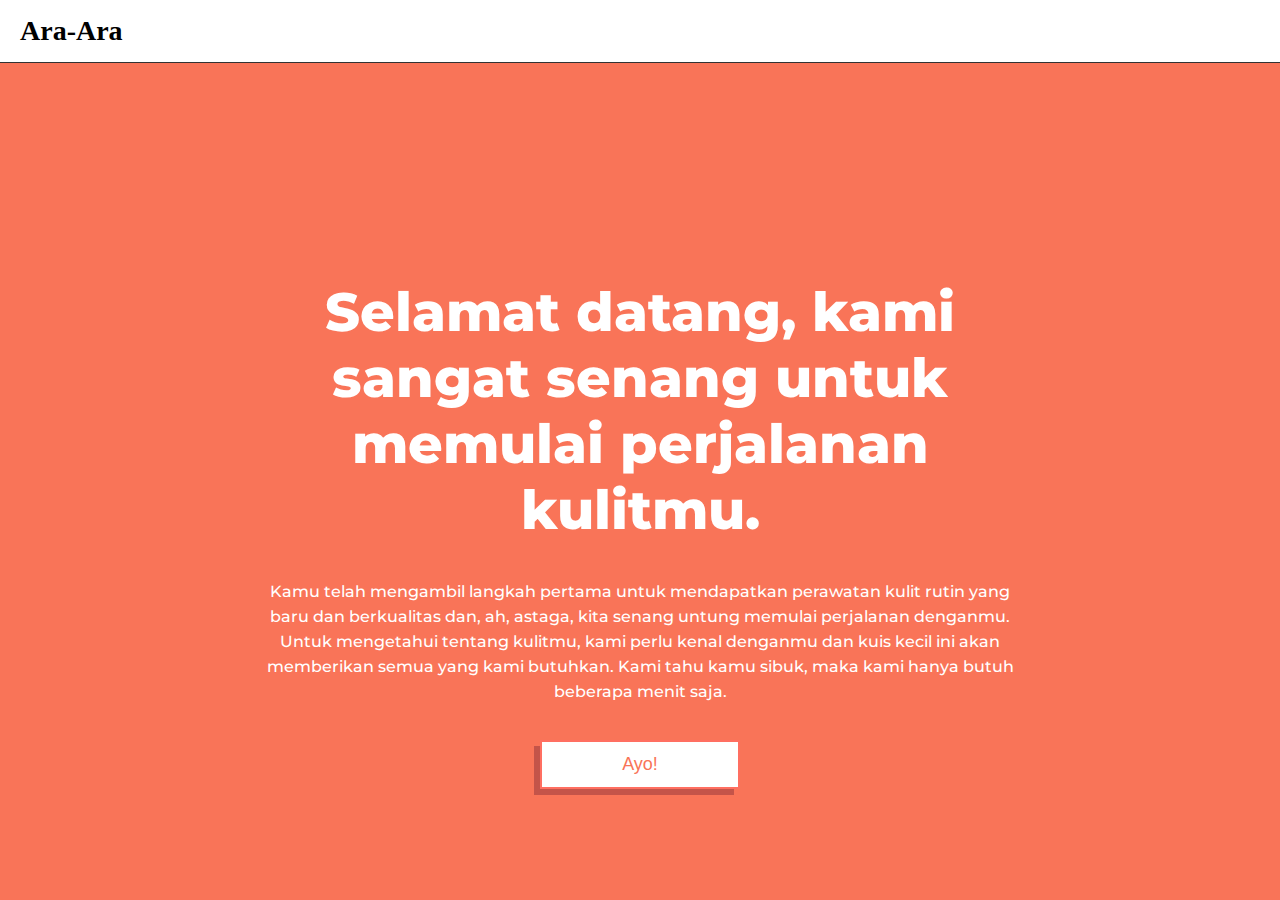
==== index.html @ bb8e39ed "stuck push gender" ====
<!DOCTYPE html>
<html lang="en">
  <head>
    <meta charset="UTF-8" />
    <meta name="viewport" content="width=device-width, initial-scale=1.0" />
    <title>Ara-Ara</title>
    <link rel="stylesheet" href="./assets/css/style.css" />
  </head>
  <body>
    <div class="container">
      <div class="header">
        <div class="header-logo">Ara-Ara</div>
      </div>
      <div class="hero">
        <div>
          <h1 class="title-hero">
            Selamat datang, kami sangat senang untuk memulai perjalanan kulitmu.
          </h1>
          <p class="sub-hero">
            Kamu telah mengambil langkah pertama untuk mendapatkan perawatan
            kulit rutin yang baru dan berkualitas dan, ah, astaga, kita senang
            untung memulai perjalanan denganmu. Untuk mengetahui tentang
            kulitmu, kami perlu kenal denganmu dan kuis kecil ini akan
            memberikan semua yang kami butuhkan. Kami tahu kamu sibuk, maka kami
            hanya butuh beberapa menit saja.
          </p>
          <a href="./pages/quiz.html">
            <button class="animation">Ayo!</button>
          </a>
        </div>
      </div>
    </div>
  </body>
</html>
---- assets/css/style.css ----
@import url("https://fonts.googleapis.com/css2?family=Montserrat:wght@100;200;300;400;500;600;700;800;900&display=swap");

body {
  font-family: "Montserrat", sans-serif;
  background-color: #f97458;
  margin: 0;
  min-height: 100vh;
}

a {
  text-decoration: none;
  color: #000;
}

.quiz-page {
  background-color: #e9bcb6;
}

/* header */
.header {
  padding: 15px 20px;
  background-color: #fff;
  border-bottom: 1px solid #333;
}

.header .quiz {
  text-align: center;
}

.header .header-logo {
  font-size: 28px;
  font-weight: 900;
  font-family: "Times New Roman", Times, serif;
}

/* Hero */

.hero {
  text-align: center;
  margin-top: 10vh;
  padding: 10vh 20vw 5vh;
}

.hero .title-hero {
  font-size: 54px;
  font-weight: 800;
  color: #fff;
}

.hero .sub-hero {
  font-size: 16px;
  font-weight: 500;
  line-height: 25px;
  color: white;
}

.hero a button {
  margin-top: 20px;
  background-color: white;
  color: #f97458;
  border: 2px solid #ff6f61;
  box-shadow: -6px 6px #c45449;
  padding: 12px 16px;
  min-width: 200px;
  transition: 0.3s;
  font-size: 18px;
  cursor: pointer;
}

.hero a button:hover {
  box-shadow: -2px 4px #c45449;
}

/* Quiz */
.quiz-hero {
  display: flex;
  min-height: 90vh;
  text-align: center;
}

.quiz-hero .quiz-content {
  margin: auto;
  height: auto;
}

p.category {
  font-size: 18px;
  font-weight: 300;
  letter-spacing: 7px;
}

.quiz-hero .quiz-content h3 {
  font-size: 28px;
  font-weight: 300;
}

.quiz-hero .quiz-content form {
  width: 450px;
  position: relative;
  margin: auto;
}

.quiz-hero .quiz-content form input {
  background: #fff;
  border: 2px solid #000;
  font-family: Brown, sans-serif;
  font-size: 18px;
  line-height: 27px;
  padding: 20px 0;
  text-align: center;
  width: 100%;
}

input[type="date"]::-webkit-inner-spin-button,
input[type="date"]::-webkit-calendar-picker-indicator {
  display: none;
  -webkit-appearance: none;
}

.quiz-hero .quiz-content form div.btn {
  padding: 0;
  position: absolute;
  right: 5%;
  top: 32.5%;
  background: none;
  border: transparent;
  cursor: pointer;
}
.quiz-hero .quiz-content form.flex {
  display: flex;
  flex-flow: row wrap;
  justify-content: center;
  margin: 0 auto;
  width: 600px;
}

.quiz-hero .quiz-content form input.answer {
  align-items: center;
  background: transparent;
  border: 1px solid #000;
  color: #000;
  cursor: pointer;
  display: flex;
  font-family: Brown, sans-serif;
  font-size: 17px;
  justify-content: space-around;
  line-height: 27px;
  margin: 10px 10px 10px;
  opacity: 0.7;
  padding: 10px 0;
  text-align: center;
  width: 250px;
}

.quiz-hero .quiz-content form input.answer:active {
  background-color: black;
}

.animation {
  animation: up-down 2s ease-in-out infinite alternate-reverse both;
}

@keyframes up-down {
  0% {
    transform: translateY(10px);
  }

  100% {
    transform: translateY(-10px);
  }
}
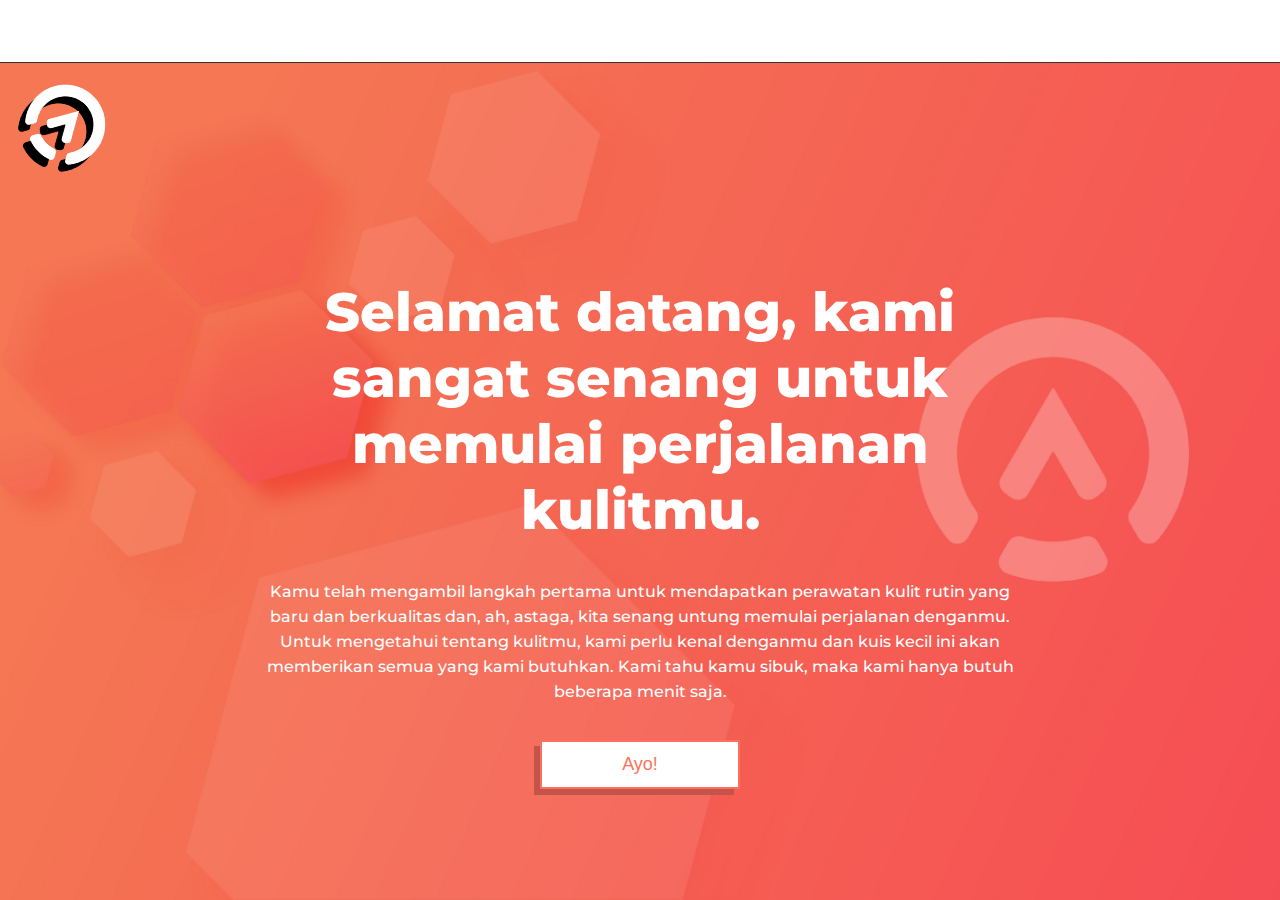
==== commit f9cb9bcb: "70%" ====
--- a/index.html
+++ b/index.html
@@ -7,11 +7,25 @@
     <link rel="stylesheet" href="./assets/css/style.css" />
   </head>
   <body>
+    <style>
+      body {
+        background: url("./assets/images/background.jpg") no-repeat center;
+        background-size: cover;
+      }
+      .hero {
+        position: relative;
+      }
+    </style>
     <div class="container">
       <div class="header">
-        <div class="header-logo">Ara-Ara</div>
+        <div class="header-logo" style="color: white">Ara-Ara</div>
       </div>
       <div class="hero">
+        <img
+          class="item black animation-logo"
+          src="./assets/images/black.png"
+        />
+        <img class="item animation-logo" src="./assets/images/white.png" />
         <div>
           <h1 class="title-hero">
             Selamat datang, kami sangat senang untuk memulai perjalanan kulitmu.
--- a/assets/css/style.css
+++ b/assets/css/style.css
@@ -126,12 +126,52 @@
   border: transparent;
   cursor: pointer;
 }
-.quiz-hero .quiz-content form.flex {
+.quiz-hero .quiz-content form {
+  display: flex;
+  flex-flow: row wrap;
+  justify-content: center;
+  margin: 60px auto 0 auto;
+  width: 600px;
+}
+
+.quiz-hero .quiz-content form.form {
+  width: 1000px;
+}
+.quiz-hero .quiz-content form .flex {
   display: flex;
   flex-flow: row wrap;
   justify-content: center;
   margin: 0 auto;
-  width: 600px;
+  width: 800px;
+}
+
+.quiz-hero .quiz-content form .all-card {
+  display: flex;
+  width: 1000px;
+  justify-content: center;
+}
+
+.quiz-hero .quiz-content form .card {
+  align-items: center;
+  border: 1px solid #000;
+  border-radius: 20px;
+  cursor: pointer;
+  display: flex;
+  flex-direction: column;
+  height: 150px;
+  justify-content: space-around;
+  opacity: 0.7;
+  padding: 10px;
+  width: 100%;
+  margin: 0 10px;
+  max-width: 130px;
+}
+
+.quiz-hero .quiz-content form .card:hover {
+  background-color: white;
+}
+.quiz-hero .quiz-content form .card img {
+  width: 50px;
 }
 
 .quiz-hero .quiz-content form input.answer {
@@ -149,11 +189,29 @@
   opacity: 0.7;
   padding: 10px 0;
   text-align: center;
-  width: 250px;
-}
-
-.quiz-hero .quiz-content form input.answer:active {
-  background-color: black;
+  width: 350px;
+}
+
+.quiz-hero .quiz-content form input.answer:hover {
+  background-color: white;
+}
+
+/* animation */
+
+.item {
+  width: 80px;
+  position: absolute;
+  top: -10%;
+  left: 2%;
+  transform: rotate(45deg);
+}
+.black {
+  top: -9%;
+  left: 1.5%;
+}
+
+.animation-logo {
+  animation: up-down 2.5s ease-in-out infinite alternate-reverse both;
 }
 
 .animation {
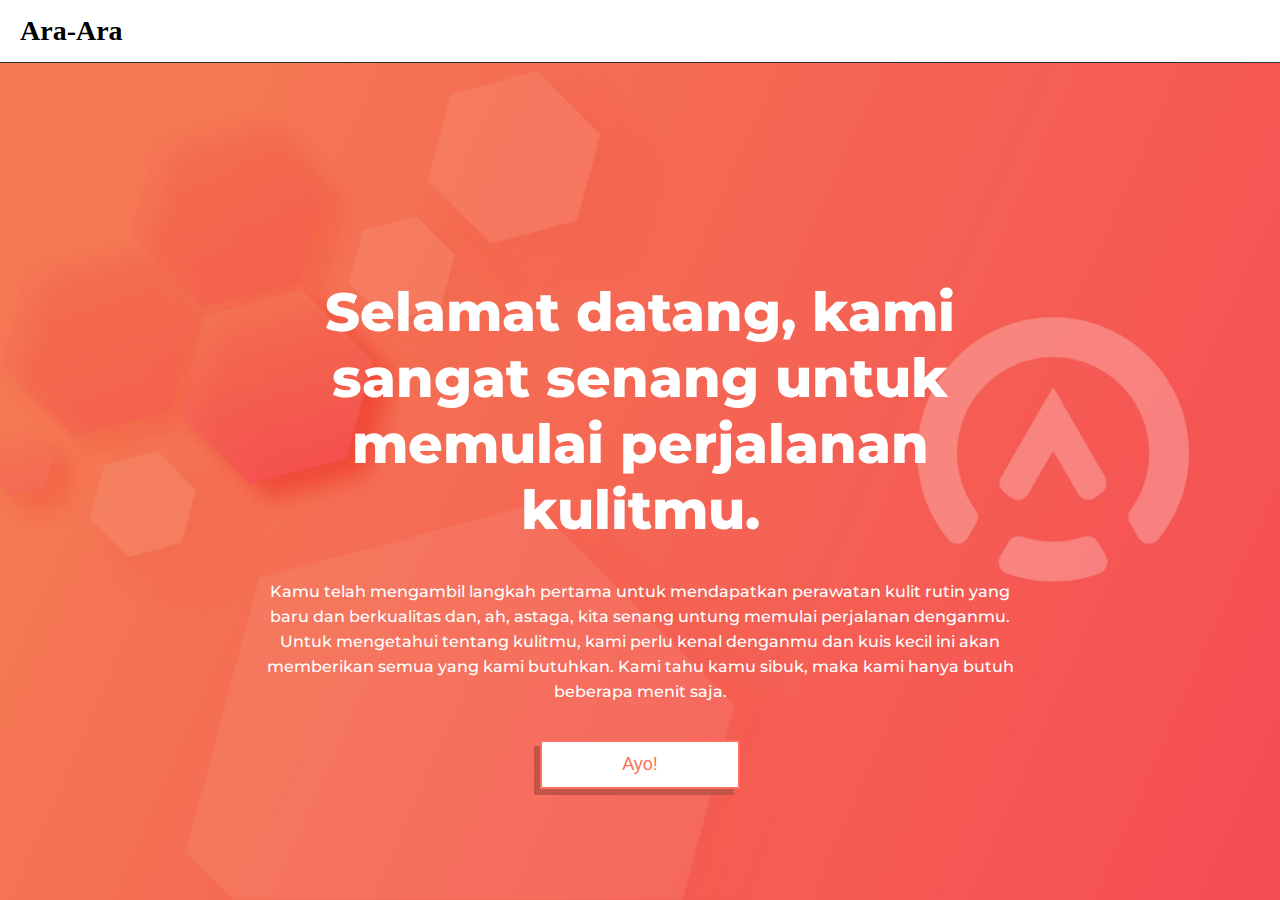
==== commit c31e10cd: "conditional done" ====
--- a/index.html
+++ b/index.html
@@ -18,14 +18,14 @@
     </style>
     <div class="container">
       <div class="header">
-        <div class="header-logo" style="color: white">Ara-Ara</div>
+        <div class="header-logo">Ara-Ara</div>
       </div>
       <div class="hero">
-        <img
+        <!-- <img
           class="item black animation-logo"
           src="./assets/images/black.png"
         />
-        <img class="item animation-logo" src="./assets/images/white.png" />
+        <img class="item animation-logo" src="./assets/images/white.png" /> -->
         <div>
           <h1 class="title-hero">
             Selamat datang, kami sangat senang untuk memulai perjalanan kulitmu.
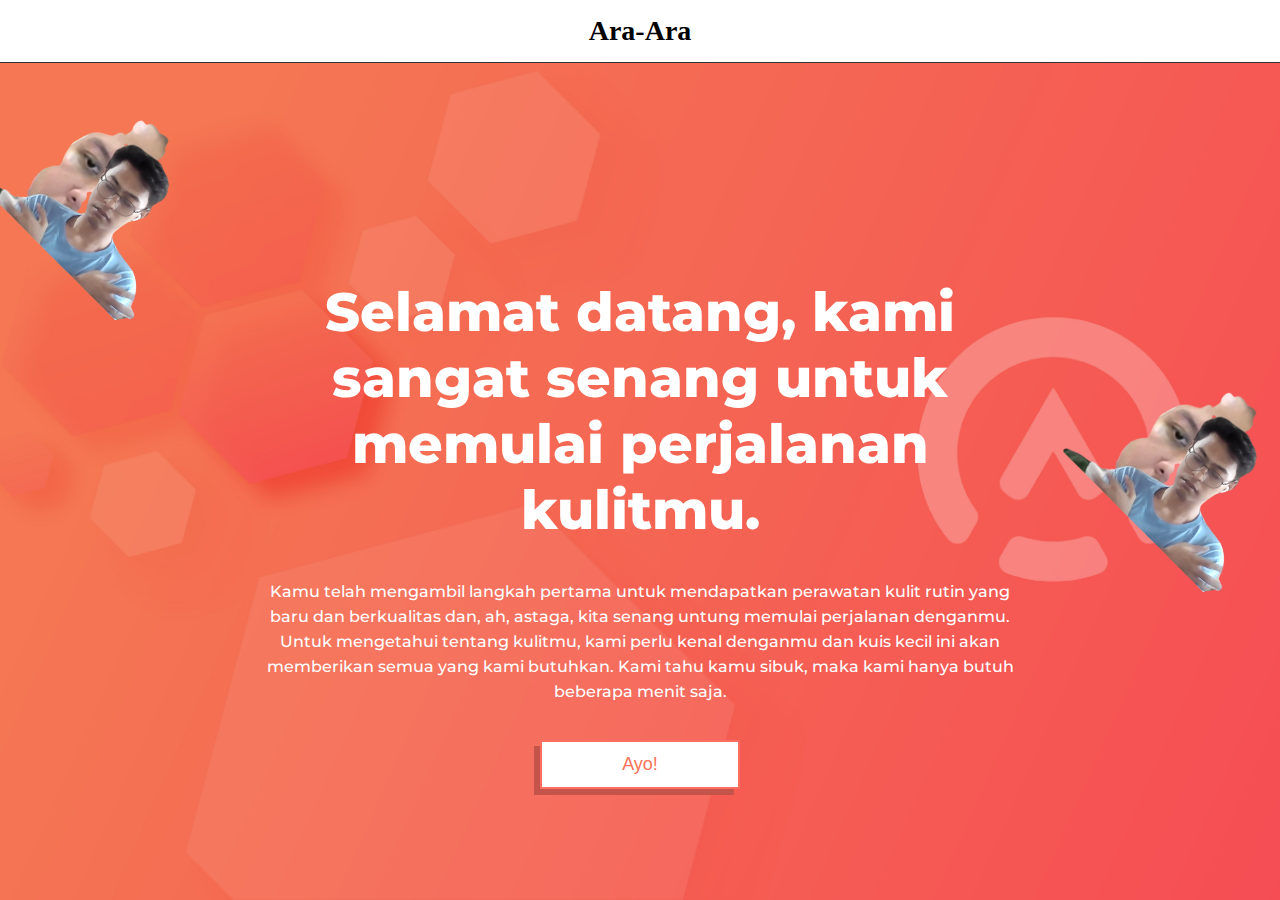
==== commit eb704e47: "sajad" ====
--- a/index.html
+++ b/index.html
@@ -21,11 +21,12 @@
         <div class="header-logo">Ara-Ara</div>
       </div>
       <div class="hero">
-        <!-- <img
+        <img class="item animation-logo" src="./assets/images/sajad.png" />
+        <img
           class="item black animation-logo"
-          src="./assets/images/black.png"
+          src="./assets/images/sajad.png"
         />
-        <img class="item animation-logo" src="./assets/images/white.png" /> -->
+        <img class="item animation-logo" src="./assets/images/sajad.png" />
         <div>
           <h1 class="title-hero">
             Selamat datang, kami sangat senang untuk memulai perjalanan kulitmu.
--- a/assets/css/style.css
+++ b/assets/css/style.css
@@ -1,4 +1,5 @@
 @import url("https://fonts.googleapis.com/css2?family=Montserrat:wght@100;200;300;400;500;600;700;800;900&display=swap");
+@import url("https://fonts.googleapis.com/css2?family=Poppins:wght@100;200;300;400;500;600;700;800;900&display=swap");
 
 body {
   font-family: "Montserrat", sans-serif;
@@ -10,9 +11,11 @@
 a {
   text-decoration: none;
   color: #000;
+  width: fit-content;
 }
 
 .quiz-page {
+  /* background-color: #ffede0; */
   background-color: #e9bcb6;
 }
 
@@ -31,6 +34,8 @@
   font-size: 28px;
   font-weight: 900;
   font-family: "Times New Roman", Times, serif;
+  width: fit-content;
+  margin: 0 auto;
 }
 
 /* Hero */
@@ -92,6 +97,7 @@
 .quiz-hero .quiz-content h3 {
   font-size: 28px;
   font-weight: 300;
+  max-width: 1000px;
 }
 
 .quiz-hero .quiz-content form {
@@ -199,15 +205,15 @@
 /* animation */
 
 .item {
-  width: 80px;
+  width: 400px;
   position: absolute;
   top: -10%;
-  left: 2%;
+  left: -5%;
   transform: rotate(45deg);
 }
 .black {
-  top: -9%;
-  left: 1.5%;
+  top: 30%;
+  left: 80%;
 }
 
 .animation-logo {
@@ -216,6 +222,10 @@
 
 .animation {
   animation: up-down 2s ease-in-out infinite alternate-reverse both;
+}
+
+.opacity {
+  animation: opacity 1s ease-in-out both;
 }
 
 @keyframes up-down {
@@ -227,3 +237,122 @@
     transform: translateY(-10px);
   }
 }
+
+@keyframes opacity {
+  0% {
+    opacity: 0%;
+  }
+
+  100% {
+    opacity: 100%;
+  }
+}
+
+/* Output */
+
+.output-hero {
+  padding: 80px 5vw 0;
+}
+.output-hero .title {
+  padding: 0 20vw 0 10vw;
+  margin-bottom: 60px;
+}
+.output-hero .title p.status {
+  font-size: 18px;
+  font-weight: 300;
+}
+.output-hero .title p.sub {
+  font-family: "Poppins", sans-serif;
+  font-size: 16px;
+  font-weight: 500;
+  line-height: 1.7;
+  max-width: 600px;
+  margin-bottom: 20px;
+}
+.output-hero .title h1 {
+  font-size: 64px;
+  margin-top: 20px;
+}
+
+.output-hero .title a {
+  font-size: 23px;
+  font-weight: 300;
+  display: flex;
+  gap: 20px;
+  padding: 14px 28px;
+  margin-top: 30px;
+  border: 1px solid black;
+  background-color: white;
+  transition: 0.2s;
+  box-shadow: -2px 4px #c9a63b;
+}
+
+.output-hero .title a:hover {
+  transform: translateY(-20px) scale(105%) translateX(10px);
+}
+
+.section {
+  margin-bottom: 70px;
+}
+
+.section h1 {
+  font-size: 44px;
+  font-weight: 800;
+}
+
+.section.about-us .content {
+  grid-template-columns: 33% 33% 33%;
+}
+
+.content {
+  display: grid;
+  grid-template-columns: auto;
+  row-gap: 20px;
+}
+
+.list {
+  align-items: center;
+  border: 1px solid black;
+  display: flex;
+  margin: 0 10px;
+  justify-content: flex-start;
+  padding: 20px 5px;
+  width: auto;
+  box-shadow: -6px 6px #c45449;
+  transition: 0.2s;
+}
+
+.list p.list-title {
+  color: #ff6161;
+  font-weight: 700;
+  font-size: 18px;
+}
+
+.list p {
+  font-size: 15px;
+}
+
+.section.skin .list .list-title {
+  color: #1c612e;
+}
+
+.list.skin {
+  box-shadow: -6px 6px #1c612e;
+}
+
+.list.life {
+  box-shadow: -6px 6px #c44960;
+}
+
+.center {
+  justify-content: center;
+}
+
+.list:hover {
+  transform: translateY(-20px) scale(105%);
+}
+
+.list img {
+  height: 50px;
+  min-width: 200px;
+}
